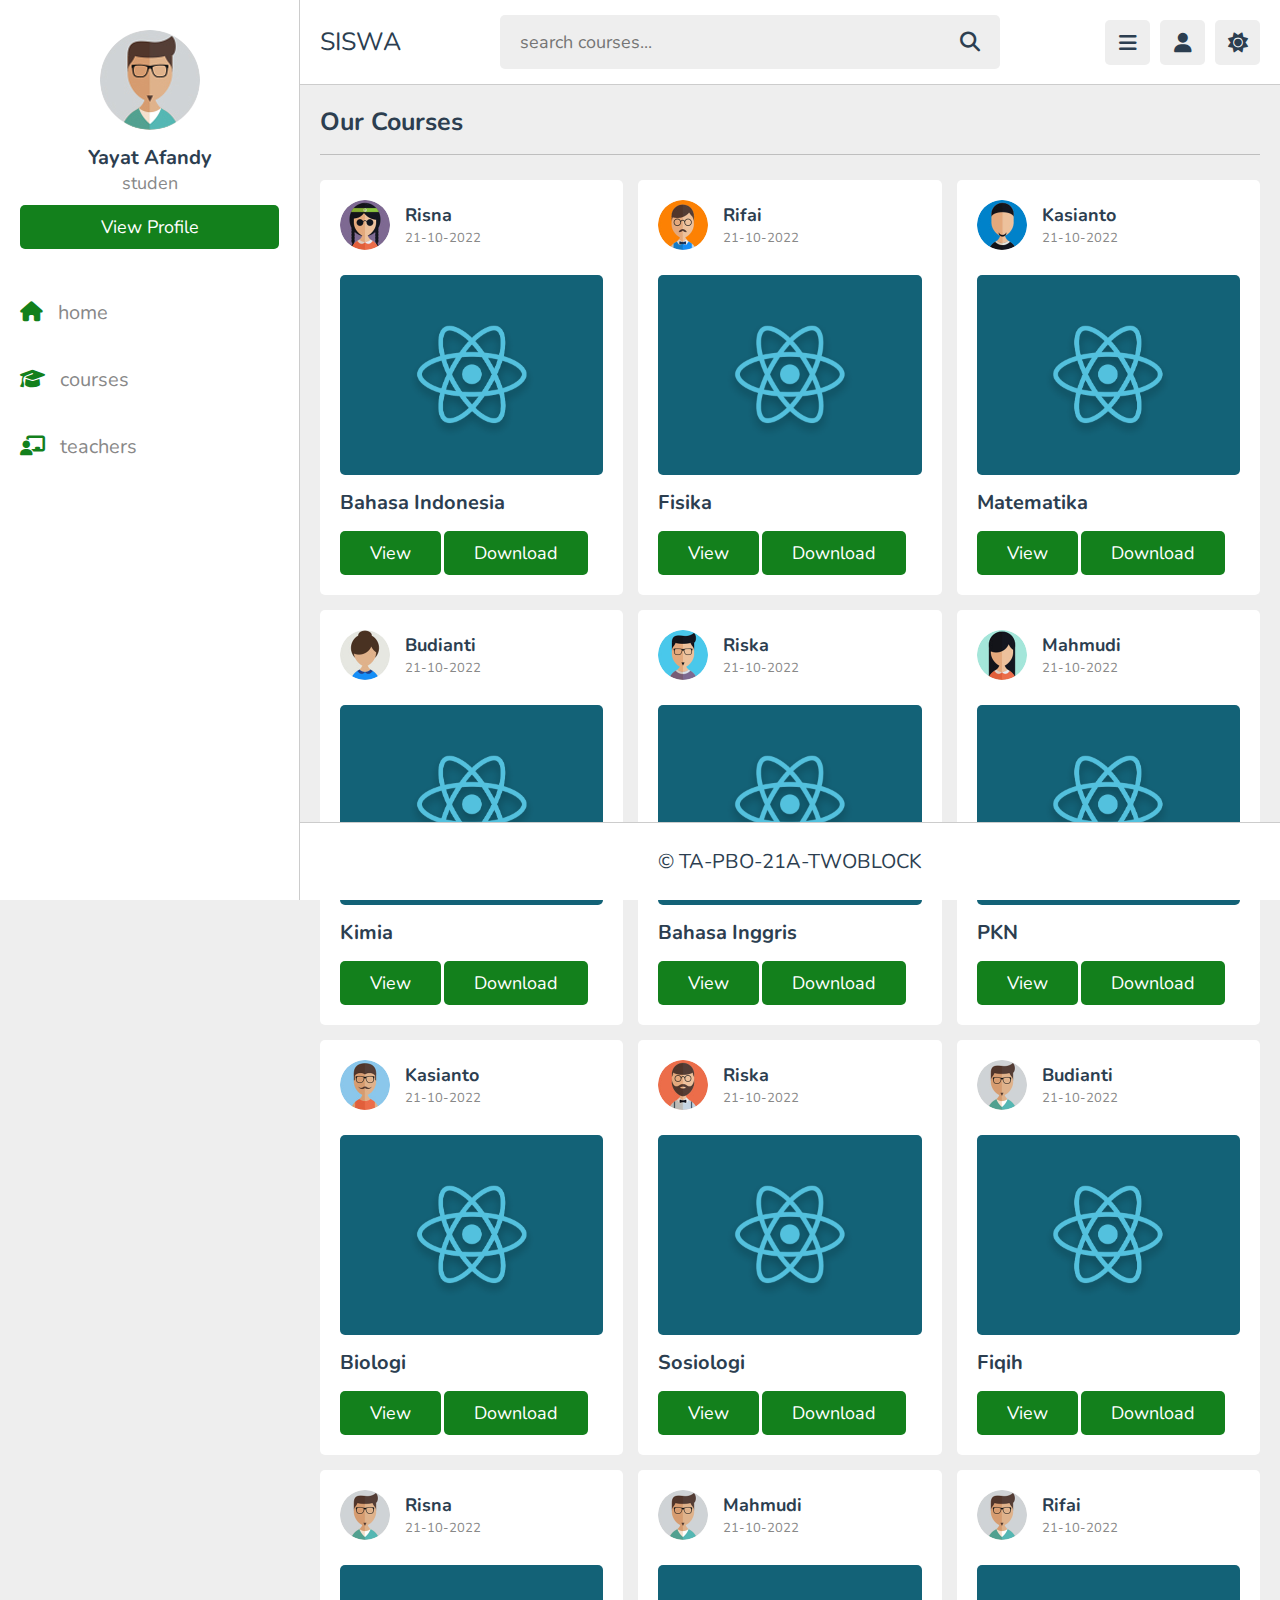
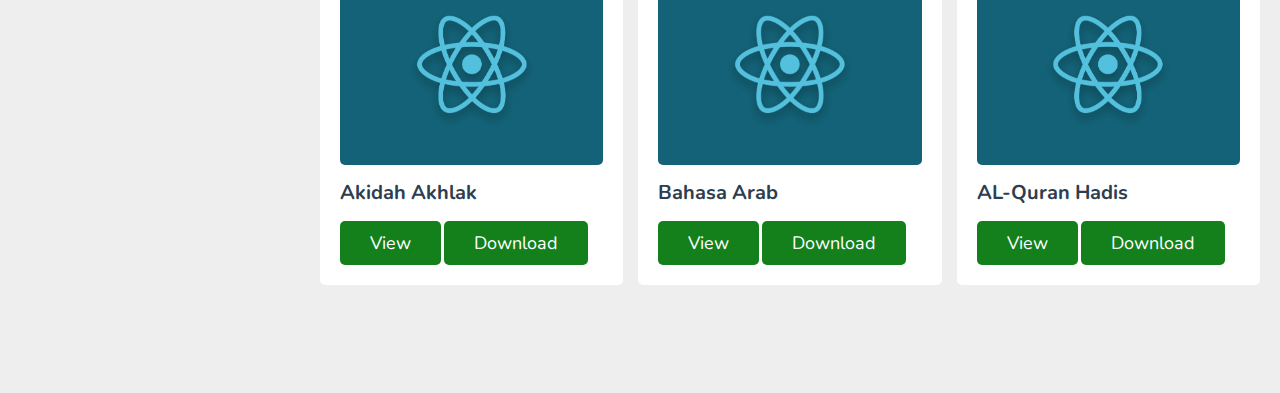
==== FOLDER PROGRAM/courses.html @ e8b61886 "master:updatee" ====
<!DOCTYPE html>
<html lang="en">
<head>
   <meta charset="UTF-8">
   <meta http-equiv="X-UA-Compatible" content="IE=edge">
   <meta name="viewport" content="width=device-width, initial-scale=1.0">
   <title>courses</title>

   <!-- font awesome cdn link  -->
   <link rel="stylesheet" href="https://cdnjs.cloudflare.com/ajax/libs/font-awesome/6.1.2/css/all.min.css">

   <!-- custom css file link  -->
   <link rel="stylesheet" href="css/style.css">

</head>
<body>

<header class="header">
   
   <section class="flex">

      <a href="home.html" class="logo">SISWA</a>

      <form action="search.html" method="post" class="search-form">
         <input type="text" name="search_box" required placeholder="search courses..." maxlength="100">
         <button type="submit" class="fas fa-search"></button>
      </form>

      <div class="icons">
         <div id="menu-btn" class="fas fa-bars"></div>
         <div id="search-btn" class="fas fa-search"></div>
         <div id="user-btn" class="fas fa-user"></div>
         <div id="toggle-btn" class="fas fa-sun"></div>
      </div>

      <div class="profile">
         <img src="images/pic-1.jpg" class="image" alt="">
         <h3 class="name">Yayat Afandy</h3>
         <p class="role">studen</p>
         <a href="profile.html" class="btn">view profile</a>
         <div class="flex-btn">
            <a href="index.html" class="option-btn">login</a>
            <a href="#" class="option-btn">register</a>
         </div>
      </div>

   </section>

</header>   

<div class="side-bar">

   <div id="close-btn">
      <i class="fas fa-times"></i>
   </div>

   <div class="profile">
      <img src="images/pic-1.jpg" class="image" alt="">
      <h3 class="name">Yayat Afandy</h3>
      <p class="role">studen</p>
      <a href="profile.html" class="btn">view profile</a>
   </div>

   <nav class="navbar">
      <a href="home.html"><i class="fas fa-home"></i><span>home</span></a>
      <a href="courses.html"><i class="fas fa-graduation-cap"></i><span>courses</span></a>
      <a href="teachers.html"><i class="fas fa-chalkboard-user"></i><span>teachers</span></a>
   </nav>

</div>

<section class="courses">

   <h1 class="heading">our courses</h1>

   <div class="box-container">

      <div class="box">
         <div class="tutor">
            <img src="images/pic-2.jpg" alt="">
            <div class="info">
               <h3>Risna</h3>
               <span>21-10-2022</span>
            </div>
         </div>
         <div class="thumb">
            <img src="images/thumb-9.png" alt="">
         </div>
         <h3 class="title">Bahasa Indonesia</h3>
         <a href="#" class="inline-btn">view</a>
         <a href="#" class="inline-btn">Download</a>
      </div>

      <div class="box">
         <div class="tutor">
            <img src="images/pic-3.jpg" alt="">
            <div class="info">
               <h3>Rifai</h3>
               <span>21-10-2022</span>
            </div>
         </div>
         <div class="thumb">
            <img src="images/thumb-9.png" alt="">
         </div>
         <h3 class="title">Fisika</h3>
         <a href="#" class="inline-btn">view</a>
         <a href="#" class="inline-btn">Download</a>
      </div>

      <div class="box">
         <div class="tutor">
            <img src="images/pic-4.jpg" alt="">
            <div class="info">
               <h3>Kasianto</h3>
               <span>21-10-2022</span>
            </div>
         </div>
         <div class="thumb">
            <img src="images/thumb-9.png" alt="">
         </div>
         <h3 class="title">Matematika</h3>
         <a href="#" class="inline-btn">view</a>
         <a href="#" class="inline-btn">Download</a>
      </div>

      <div class="box">
         <div class="tutor">
            <img src="images/pic-5.jpg" alt="">
            <div class="info">
               <h3>Budianti</h3>
               <span>21-10-2022</span>
            </div>
         </div>
         <div class="thumb">
            <img src="images/thumb-9.png" alt="">
         </div>
         <h3 class="title">Kimia</h3>
         <a href="#" class="inline-btn">view</a>
         <a href="#" class="inline-btn">Download</a>
      </div>

      <div class="box">
         <div class="tutor">
            <img src="images/pic-6.jpg" alt="">
            <div class="info">
               <h3>Riska</h3>
               <span>21-10-2022</span>
            </div>
         </div>
         <div class="thumb">
            <img src="images/thumb-9.png" alt="">
         </div>
         <h3 class="title">Bahasa Inggris</h3>
         <a href="#" class="inline-btn">view</a>
         <a href="#" class="inline-btn">Download</a>
      </div>

      <div class="box">
         <div class="tutor">
            <img src="images/pic-7.jpg" alt="">
            <div class="info">
               <h3>Mahmudi</h3>
               <span>21-10-2022</span>
            </div>
         </div>
         <div class="thumb">
            <img src="images/thumb-9.png" alt="">
         </div>
         <h3 class="title">PKN</h3>
         <a href="#" class="inline-btn">view</a>
         <a href="#" class="inline-btn">Download</a>
      </div>

      <div class="box">
         <div class="tutor">
            <img src="images/pic-8.jpg" alt="">
            <div class="info">
               <h3>Kasianto</h3>
               <span>21-10-2022</span>
            </div>
         </div>
         <div class="thumb">
            <img src="images/thumb-9.png" alt="">
         </div>
         <h3 class="title">Biologi</h3>
         <a href="#" class="inline-btn">view</a>
         <a href="#" class="inline-btn">Download</a>
      </div>

      <div class="box">
         <div class="tutor">
            <img src="images/pic-9.jpg" alt="">
            <div class="info">
               <h3>Riska</h3>
               <span>21-10-2022</span>
            </div>
         </div>
         <div class="thumb">
            <img src="images/thumb-9.png" alt="">
         </div>
         <h3 class="title">Sosiologi</h3>
         <a href="#" class="inline-btn">view</a>
         <a href="#" class="inline-btn">Download</a>
      </div>

      <div class="box">
         <div class="tutor">
            <img src="images/pic-1.jpg" alt="">
            <div class="info">
               <h3>Budianti</h3>
               <span>21-10-2022</span>
            </div>
         </div>
         <div class="thumb">
            <img src="images/thumb-9.png" alt="">
         </div>
         <h3 class="title">Fiqih</h3>
         <a href="#" class="inline-btn">view</a>
         <a href="#" class="inline-btn">Download</a>
      </div>

      <div class="box">
         <div class="tutor">
            <img src="images/pic-1.jpg" alt="">
            <div class="info">
               <h3>Risna</h3>
               <span>21-10-2022</span>
            </div>
         </div>
         <div class="thumb">
            <img src="images/thumb-9.png" alt="">
         </div>
         <h3 class="title">Akidah Akhlak</h3>
         <a href="#" class="inline-btn">view</a>
         <a href="#" class="inline-btn">Download</a>
      </div>

      <div class="box">
         <div class="tutor">
            <img src="images/pic-1.jpg" alt="">
            <div class="info">
               <h3>Mahmudi</h3>
               <span>21-10-2022</span>
            </div>
         </div>
         <div class="thumb">
            <img src="images/thumb-9.png" alt="">
         </div>
         <h3 class="title">Bahasa Arab</h3>
         <a href="#" class="inline-btn">view</a>
         <a href="#" class="inline-btn">Download</a>
      </div>

      <div class="box">
         <div class="tutor">
            <img src="images/pic-1.jpg" alt="">
            <div class="info">
               <h3>Rifai</h3>
               <span>21-10-2022</span>
            </div>
         </div>
         <div class="thumb">
            <img src="images/thumb-9.png" alt="">
         </div>
         <h3 class="title">AL-Quran Hadis</h3>
         <a href="#" class="inline-btn">view</a>
         <a href="#" class="inline-btn">Download</a>
      </div>

   </div>

</section>

<footer class="footer">

   &copy; TA-PBO-21A-TWOBLOCK

</footer>

<!-- custom js file link  -->
<script src="js/script.js"></script>

   
</body>
</html>
---- FOLDER PROGRAM/css/style.css ----
@import url('https://fonts.googleapis.com/css2?family=Nunito:wght@200;300;400;500;600;700&display=swap');

:root{
   --main-color:#13801c;
   --red:#e74c3c;
   --orange:#f39c12;
   --light-color:#888;
   --light-bg:#eee;
   --black:#2c3e50;
   --white:#fff;
   --border:.1rem solid rgba(0,0,0,.2);
}

*{
   font-family: 'Nunito', sans-serif;
   margin:0; padding:0;
   box-sizing: border-box;
   outline: none; border:none;
   text-decoration: none;
}

*::selection{
   background-color: var(--main-color);
   color:#fff;
}

html{
   font-size: 62.5%;
   overflow-x: hidden;
}

html::-webkit-scrollbar{
   width: 1rem;
   height: .5rem;
}

html::-webkit-scrollbar-track{
   background-color: transparent;
}

html::-webkit-scrollbar-thumb{
   background-color: var(--main-color);
}

body{
   background-color: var(--light-bg);
   padding-left: 30rem;
}

body.dark{
   --light-color:#aaa;
   --light-bg:#333;
   --black:#fff;
   --white:#222;
   --border:.1rem solid rgba(255,255,255,.2);
}

body.active{
   padding-left: 0;
}

section{
   padding:2rem;
   margin: 0 auto;
   max-width: 1200px;
}

.heading{
   font-size: 2.5rem;
   color:var(--black);
   margin-bottom: 2.5rem;
   border-bottom: var(--border);
   padding-bottom: 1.5rem;
   text-transform: capitalize;
}

.inline-btn,
.inline-option-btn,
.inline-delete-btn,
.btn,
.delete-btn,
.option-btn{
   border-radius: .5rem;
   color:#fff;
   font-size: 1.8rem;
   cursor: pointer;
   text-transform: capitalize;
   padding:1rem 3rem;
   text-align: center;
   margin-top: 1rem;
}

.btn,
.delete-btn,
.option-btn{
   display: block;
   width: 100%;
}

.inline-btn,
.inline-option-btn,
.inline-delete-btn{
   display: inline-block;
}

.btn,
.inline-btn{
   background-color: var(--main-color);
}

.option-btn,
.inline-option-btn{
   background-color:var(--orange);
}

.delete-btn,
.inline-delete-btn{
   background-color: var(--red);
}

.inline-btn:hover,
.inline-option-btn:hover,
.inline-delete-btn:hover,
.btn:hover,
.delete-btn:hover,
.option-btn:hover{
   background-color: var(--black);
   color: var(--white);
}

.flex-btn{
   display: flex;
   gap: 1rem;
}

.header{
   position: sticky;
   top:0; left:0; right: 0;
   background-color: var(--white);
   z-index: 1000;
   border-bottom: var(--border);
}

.header .flex{
   display: flex;
   align-items: center;
   justify-content: space-between;
   position: relative;
   padding: 1.5rem 2rem;
}

.header .flex .logo{
   font-size: 2.5rem;
   color: var(--black);
}

.header .flex .search-form{
   width: 50rem;
   border-radius: .5rem;
   background-color: var(--light-bg);
   padding:1.5rem 2rem;
   display: flex;
   gap:2rem;

}

.header .flex .search-form input{
   width: 100%;
   font-size: 1.8rem;
   color:var(--black);
   background:none;
}

.header .flex .search-form button{
   background:none;
   font-size: 2rem;
   cursor: pointer;
   color:var(--black);
}

.header .flex .search-form button:hover{
   color: var(--main-color);
}

.header .flex .icons div{
   font-size: 2rem;
   color:var(--black);
   background-color: var(--light-bg);
   border-radius: .5rem;
   height: 4.5rem;
   width: 4.5rem;
   line-height: 4.5rem;
   cursor: pointer;
   text-align: center;
   margin-left: .7rem;
}

.header .flex .icons div:hover{
   background-color: var(--black);
   color:var(--white);
}

.header .flex .profile{
   position: absolute;
   top:120%; right: 2rem;
   background-color: var(--white);
   border-radius: .5rem;
   padding: 1.5rem;
   text-align: center;
   overflow: hidden;
   transform-origin: top right;
   transform: scale(0);
   transition: .2s linear;
   width: 30rem;
}

.header .flex .profile.active{
   transform: scale(1);
}

.header .flex .profile .image{
   height: 10rem;
   width: 10rem;
   border-radius: 50%;
   object-fit: contain;
   margin-bottom: 1rem;
}

.header .flex .profile .name{
   font-size: 2rem;
   color:var(--black);
   overflow: hidden;
   text-overflow: ellipsis;
   white-space: nowrap;
}

.header .flex .profile .role{
   font-size: 1.8rem;
   color: var(--light-color);
}

#search-btn{
   display: none;
}

.side-bar{
   position: fixed;
   top: 0; left: 0;
   width: 30rem;
   background-color: var(--white);
   height: 100vh;
   border-right: var(--border);
   z-index: 1200;
}

.side-bar #close-btn{
   text-align: right;
   padding: 2rem;
   display: none;
}

.side-bar #close-btn i{
   text-align: right;
   font-size: 2.5rem;
   background:var(--red);
   border-radius: .5rem;
   color:var(--white);
   cursor: pointer;
   height: 4.5rem;
   width: 4.5rem;
   line-height: 4.5rem;
   text-align: center;
}

.side-bar #close-btn i:hover{
   background-color: var(--black);
}

.side-bar .profile{
   padding:3rem 2rem;
   text-align: center;
}

.side-bar .profile .image{
   height: 10rem;
   width: 10rem;
   border-radius: 50%;
   object-fit: contain;
   margin-bottom: 1rem;
}

.side-bar .profile .name{
   font-size: 2rem;
   color:var(--black);
   overflow: hidden;
   text-overflow: ellipsis;
   white-space: nowrap;
}

.side-bar .profile .role{
   font-size: 1.8rem;
   color: var(--light-color);
}

.side-bar .navbar a{
   display: block;
   padding: 2rem;
   font-size: 2rem;
}

.side-bar .navbar a i{
   margin-right: 1.5rem;
   color:var(--main-color);
   transition: .2s linear;
}

.side-bar .navbar a span{
   color:var(--light-color);
}

.side-bar .navbar a:hover{
   background-color: var(--light-bg);
}

.side-bar .navbar a:hover i{
   margin-right: 2.5rem;
}

.side-bar.active{
   left: -30rem;
}

.home-grid .box-container{
   display: grid;
   grid-template-columns: repeat(auto-fit, 27.5rem);
   gap:1.5rem;
   justify-content: center;
   align-items: flex-start;
}

.home-grid .box-container .box{
   background-color: var(--white);
   border-radius: .5rem;
   padding:2rem;
}

.home-grid .box-container .box .title{
   font-size: 2rem;
   color: var(--black);
   text-transform: capitalize;
}

.home-grid .box-container .box .flex{
   display: flex;
   flex-wrap: wrap;
   gap: 1.5rem;
   margin-top: 2rem;
}

.home-grid .box-container .flex a{
   background-color: var(--light-bg);
   border-radius: .5rem;
   padding: 1rem 1.5rem;
   font-size: 1.5rem;
}

.home-grid .box-container .flex a i{
   margin-right: 1rem;
   color:var(--black);
}

.home-grid .box-container .flex a span{
   color:var(--light-color);
}

.home-grid .box-container .flex a:hover{
   background-color: var(--black);
}

.home-grid .box-container .flex a:hover span{
   color:var(--white);
}

.home-grid .box-container .flex a:hover i{
   color:var(--white);
}

.home-grid .box-container .tutor{
   padding: 1rem 0;
   font-size: 1.8rem;
   color:var(--light-color);
   line-height: 2;
}

.home-grid .box-container .likes{
   color:var(--light-color);
   font-size: 1.7rem;
   margin-top: 1.5rem;
}

.home-grid .box-container .likes span{
   color:var(--main-color);
}

.courses .box-container{
   display: grid;
   grid-template-columns: repeat(auto-fit, minmax(30rem, 1fr));
   gap:1.5rem;
   justify-content: center;
   align-items: flex-start;
}

.courses .box-container .box{
   border-radius: .5rem;
   background-color: var(--white);
   padding: 2rem;
}

.courses .box-container .box .tutor{
   display: flex;
   align-items: center;
   gap: 1.5rem;
   margin-bottom: 2.5rem;
}

.courses .box-container .box .tutor img{
   height: 5rem;
   width: 5rem;
   border-radius: 50%;
   object-fit: cover;
}

.courses .box-container .box .tutor h3{
   font-size: 1.8rem;
   color: var(--black);
   margin-bottom: .2rem;
}

.courses .box-container .box .tutor span{
   font-size: 1.3rem;
   color:var(--light-color);
}

.courses .box-container .box .thumb{
   position: relative;
}

.courses .box-container .box .thumb span{
   position: absolute;
   top:1rem; left: 1rem;
   border-radius: .5rem;
   padding: .5rem 1.5rem;
   background-color: rgba(0,0,0,.3);
   color: #fff;
   font-size: 1.5rem;
}

.courses .box-container .box .thumb img{
   width: 100%;
   height: 20rem;
   object-fit: cover;
   border-radius: .5rem;
}

.courses .box-container .box .title{
   font-size: 2rem;
   color: var(--black);
   padding-bottom: .5rem;
   padding-top: 1rem;
}

.courses .more-btn{
   text-align: center;
   margin-top: 2rem;
}

.watch-video .video-container{
   background-color: var(--white);
   border-radius: .5rem;
   padding: 2rem;
}

.watch-video .video-container .video{
   position: relative;
   margin-bottom: 1.5rem;
}

.watch-video .video-container .video video{
   border-radius: .5rem;
   width: 100%;
   object-fit: contain;
   background-color: #000;
}

.watch-video .video-container .title{
   font-size: 2rem;
   color: var(--black);
}

.watch-video .video-container .info{
   display: flex;
   margin-top: 1.5rem;
   margin-bottom: 2rem;
   border-bottom: var(--border);
   padding-bottom: 1.5rem;
   gap: 2.5rem;
   align-items: center;
}

.watch-video .video-container .info p{
   font-size: 1.6rem;
}

.watch-video .video-container .info p span{
   color: var(--light-color);
}

.watch-video .video-container .info i{
   margin-right: 1rem;
   color: var(--main-color);
}

.watch-video .video-container .tutor{
   display: flex;
   align-items: center;
   gap: 2rem;
   margin-bottom: 1rem;
}

.watch-video .video-container .tutor img{
   border-radius: 50%;
   height: 5rem;
   width: 5rem;
   object-fit: cover;
}

.watch-video .video-container .tutor h3{
   font-size: 2rem;
   color: var(--black);
   margin-bottom: .2rem;
}

.watch-video .video-container .tutor span{
   font-size: 1.5rem;
   color: var(--light-color);
}

.watch-video .video-container .flex{
   display: flex;
   align-items: center;
   justify-content: space-between;
   gap: 1.5rem;
}

.watch-video .video-container .flex button{
   border-radius: .5rem;
   padding: 1rem 1.5rem;
   font-size: 1.8rem;
   cursor: pointer;
   background-color: var(--light-bg);
}

.watch-video .video-container .flex button i{
   margin-right: 1rem;
   color: var(--black);
}

.watch-video .video-container .flex button span{
   color: var(--light-color);
}

.watch-video .video-container .flex button:hover{
   background-color: var(--black);
}

.watch-video .video-container .flex button:hover i{
   color: var(--white);
}

.watch-video .video-container .flex button:hover span{
   color: var(--white);
}

.watch-video .video-container .description{
   line-height: 1.5;
   font-size: 1.7rem;
   color: var(--light-color);
   margin-top: 2rem;
}


.teachers .search-tutor{
   margin-bottom: 2rem;
   border-radius: .5rem;
   background-color: var(--white);
   padding: 1.5rem 2rem;
   display: flex;
   align-items: center;
   gap: 1.5rem;
}

.teachers .search-tutor input{
   width: 100%;
   background: none;
   font-size: 1.8rem;
   color: var(--black);
}

.teachers .search-tutor button{
   font-size: 2rem;
   color: var(--black);
   cursor: pointer;
   background:none;
}

.teachers .search-tutor button:hover{
   color: var(--main-color);
}

.teachers .box-container{
   display: grid;
   grid-template-columns: repeat(auto-fit, minmax(30rem, 1fr));
   gap:1.5rem;
   justify-content: center;
   align-items: flex-start;
}

.teachers .box-container .box{
   background-color: var(--white);
   border-radius: .5rem;
   padding: 2rem;
}

.teachers .box-container .offer{
   text-align: center;
}

.teachers .box-container .offer h3{
   font-size: 2.5rem;
   color: var(--black);
   text-transform: capitalize;
   padding-bottom: .5rem;
}

.teachers .box-container .offer p{
   line-height: 1.7;
   padding: .5rem 0;
   color: var(--light-color);
   font-size: 1.7rem;
}

.teachers .box-container .box .tutor{
   display: flex;
   align-items: center;
   gap:2rem;
   margin-bottom: 1.5rem;
}

.teachers .box-container .box .tutor img{
   height: 5rem;
   width: 5rem;
   border-radius: 50%;
}

.teachers .box-container .box .tutor h3{
   font-size: 2rem;
   color: var(--black);
   margin-bottom: .2rem;
}

.teachers .box-container .box .tutor span{
   font-size: 1.6rem;
   color: var(--light-color);
}

.teachers .box-container .box p{
   padding: .5rem 0;
   font-size: 1.7rem;
   color: var(--light-color);
}

.teachers .box-container .box p span{
   color: var(--main-color);
}

.teacher-profile .details{
   text-align: center;
   background-color: var(--white);
   border-radius: .5rem;
   padding: 2rem;
}

.teacher-profile .details .tutor img{
   height: 10rem;
   width: 10rem;
   border-radius: 50%;
   object-fit: cover;
   margin-bottom: 1rem;
}

.teacher-profile .details .tutor h3{
   font-size: 2rem;
   color: var(--black);
}

.teacher-profile .details .tutor span{
   color: var(--light-color);
   font-size: 1.7rem;
}

.teacher-profile .details .flex{
   display: flex;
   flex-wrap: wrap;
   gap: 1.5rem;
   margin-top: 2rem;
}

.teacher-profile .details .flex p{
   flex: 1 1 20rem;
   border-radius: .5rem;
   background-color: var(--light-bg);
   padding: 1.2rem 2rem;
   font-size: 1.8rem;
   color: var(--light-color);
}

.teacher-profile .details .flex p span{
   color: var(--main-color);
}

.user-profile .info{
   background-color: var(--white);
   border-radius: .5rem;
   padding: 2rem;
}
  
.footer{
   background-color: var(--white);
   border-top: var(--border);
   position: sticky;
   bottom: 0; left: 0; right: 0;
   text-align: center;
   font-size: 2rem;
   padding:2.5rem 2rem;
   color:var(--black);
   margin-top: 1rem;
   z-index: 1000;
   /* padding-bottom: 9.5rem; */
}

.footer span{
   color:var(--main-color);
}



@media (max-width:1200px){

   body{
      padding-left: 0;
   }

   .side-bar{
      left: -30rem;
      transition: .2s linear;
   }

   .side-bar #close-btn{
      display: block;
   }

   .side-bar.active{
      left: 0;
      box-shadow: 0 0 0 100vw rgba(0,0,0,.8);
      border-right: 0;
   }

}

@media (max-width:991px){

   html{
      font-size: 55%;
   }

}

@media (max-width:768px){

   #search-btn{
      display: inline-block;
   }

   .header .flex .search-form{
      position: absolute;
      top: 99%; left: 0; right: 0;
      border-top: var(--border);
      border-bottom: var(--border);
      background-color: var(--white);
      border-radius: 0;
      width: auto;
      padding: 2rem;
      clip-path: polygon(0 0, 100% 0, 100% 0, 0 0);
      transition: .2s linear;
   }

   .header .flex .search-form.active{
      clip-path: polygon(0 0, 100% 0, 100% 100%, 0 100%);
   }

}

@media (max-width:450px){

   html{
      font-size: 50%;
   }

   .flex-btn{
      gap: 0;
      flex-flow: column;
   }

   .home-grid .box-container{
      grid-template-columns: 1fr;
   }

   .about .row .image img{
      height: 25rem;
   }

}
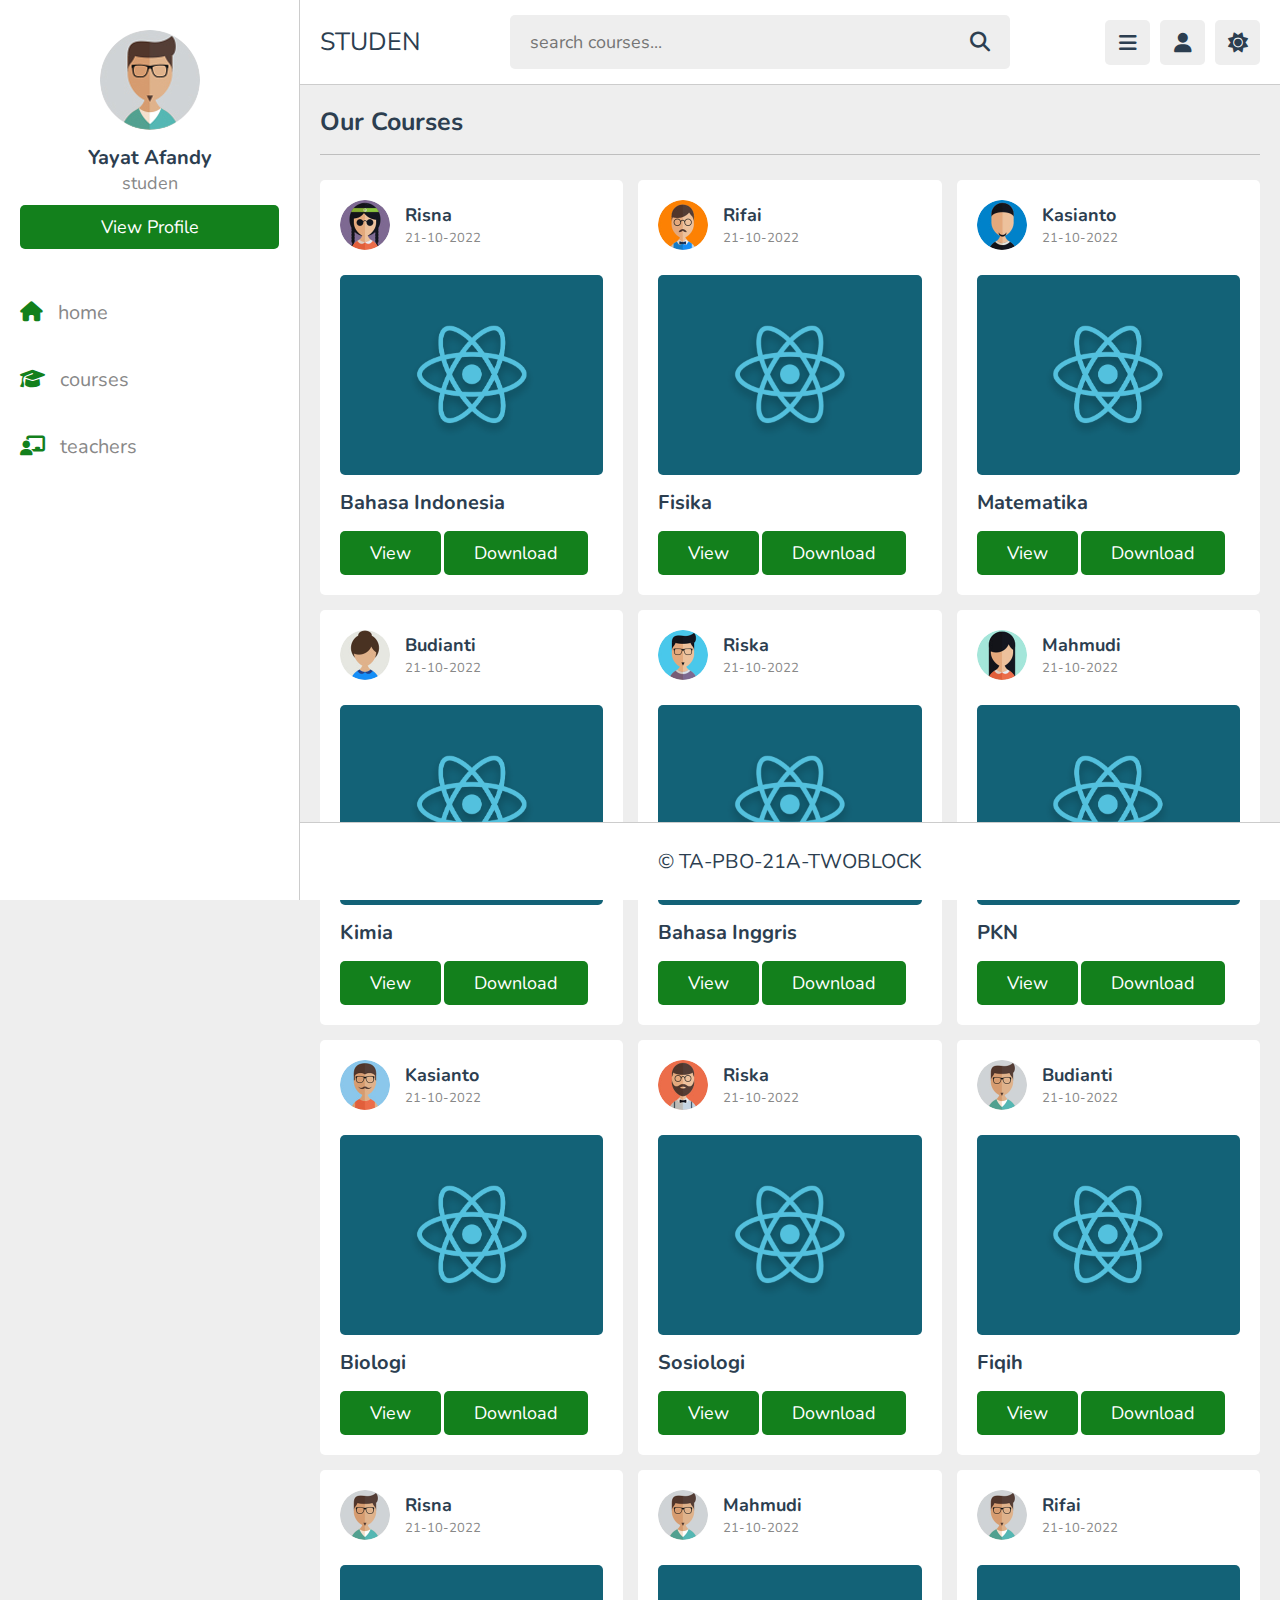
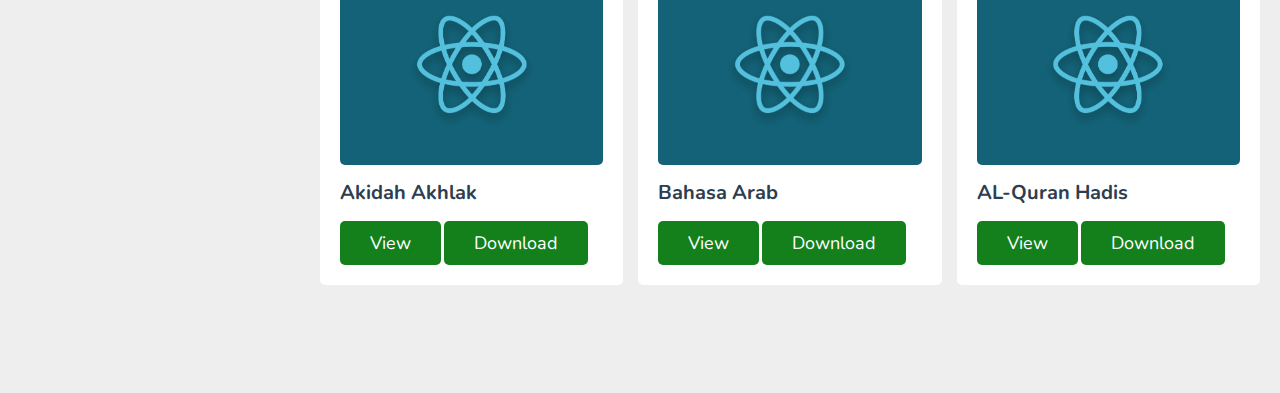
==== commit aed4d638: "updatee" ====
--- a/FOLDER PROGRAM/courses.html
+++ b/FOLDER PROGRAM/courses.html
@@ -19,7 +19,7 @@
    
    <section class="flex">
 
-      <a href="home.html" class="logo">SISWA</a>
+      <a href="home.html" class="logo">STUDEN</a>
 
       <form action="search.html" method="post" class="search-form">
          <input type="text" name="search_box" required placeholder="search courses..." maxlength="100">
